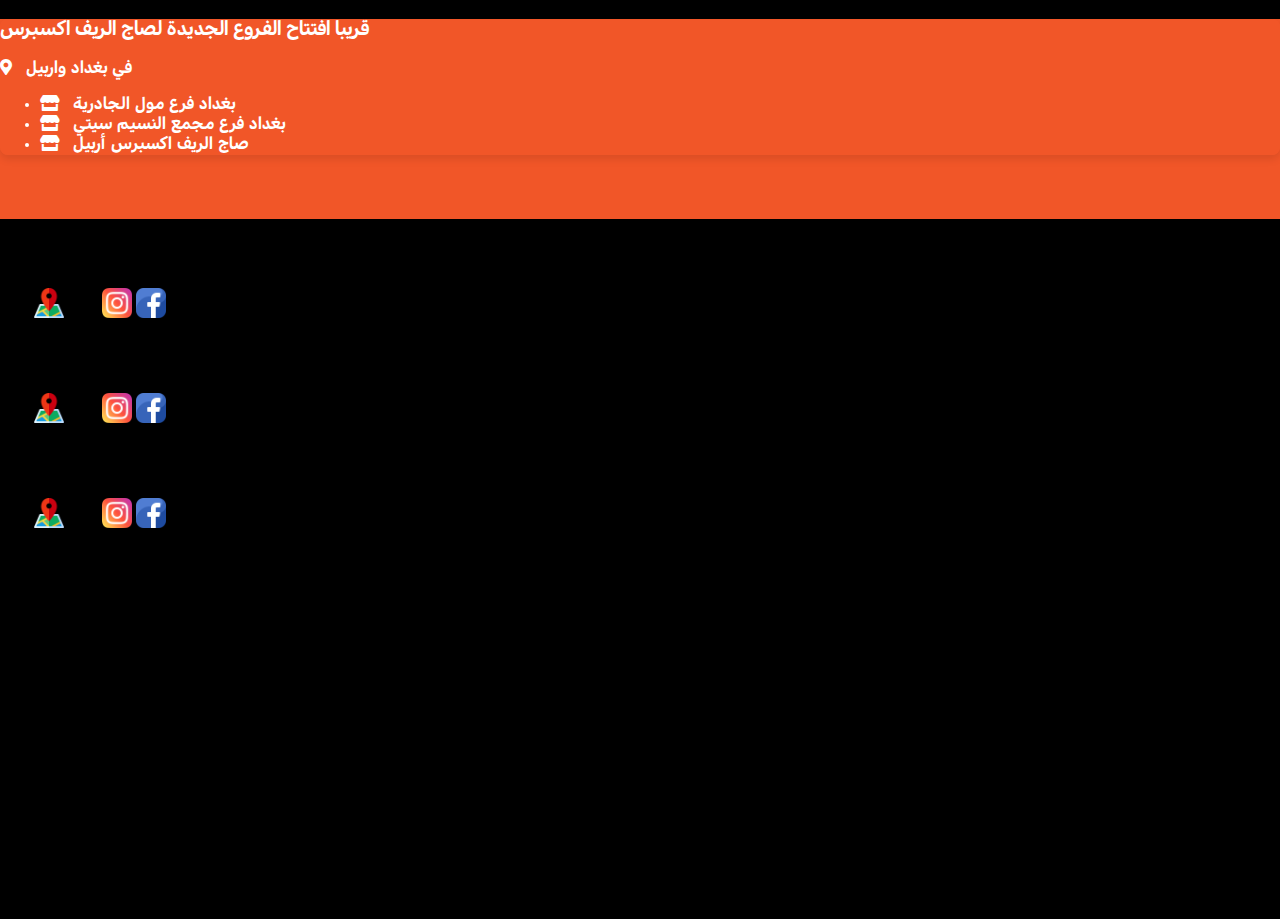
==== index.html @ 47f9ecce "سسس" ====
<!DOCTYPE html>
<html lang="en">
<head>
    <meta charset="UTF-8">
    <meta http-equiv="X-UA-Compatible" content="IE=edge">
    <meta name="viewport" content="width=device-width, initial-scale=1.0">
    
    <link href="https://cdn.jsdelivr.net/npm/bootstrap@5.3.2/dist/css/bootstrap.min.css" rel="stylesheet" integrity="sha384-T3c6CoIi6uLrA9TneNEoa7RxnatzjcDSCmG1MXxSR1GAsXEV/Dwwykc2MPK8M2HN" crossorigin="anonymous">
    <title>Document</title>
    <link href="https://cdnjs.cloudflare.com/ajax/libs/font-awesome/5.15.1/css/all.min.css" rel="stylesheet">

    <link rel="stylesheet" href="styles.css">
</head>
<body>

  <div class="container">
    <div class="d-flex flex-column text-center">
      <div class="text-center">
        <div class="d-flex justify-content-center">
        </div>
      </div>
      <div class="p-3 text-center">
        <!-- First Card -->
        <div class="text-center">
          <div style="background-color:#f15628; color:white; width: 100%; height: 200px;">
            <div class="announcement p-3 my-3" style="background: linear-gradient(to right, #f15628);">
              <h3 class="text-white text-center mb-3">قريبا افتتاح الفروع الجديدة لصاج الريف اكسبرس</h3>
              <p class="text-center text-white"><i class="fas fa-map-marker-alt"></i> في بغداد واربيل</p>
              <div class="container text-white">
                <div class="row justify-content-center">
                  <div class="col-md-6">
                    <ul class="list-unstyled">
                      <li><i class="fas fa-store"></i> بغداد فرع مول الجادرية</li>
                      <li><i class="fas fa-store"></i> بغداد فرع مجمع النسيم سيتي</li>
                      <li><i class="fas fa-store"></i> صاج الريف اكسبرس أربيل</li>
                    </ul>
                  </div>
                </div>
              </div>
            </div>
          </div>
        </div>
        <!-- Second Card -->
        <div class="row justify-content-center my-3">
          <div class="col-md-4">
            <div class="card h-100">
              <div class="card-body text-center">
                <p class="title">فرع المنصور</p>
                <div class="d-flex justify-content-around">
                  <a href=""><img class="jj" src="Sajalreef Icons/phone-call.png" alt=""></a>
                  <a href=""><img class="jj" src="Sajalreef Icons/map (1).png" alt=""></a>
                  <a href=""><img class="jj" src="Sajalreef Icons/menu.png" alt=""></a>
                  <a href=""><img class="jj" src="Sajalreef Icons/instagram (1).png" alt=""></a>
                  <a href=""><img class="jj" src="Sajalreef Icons/facebook (1).png" alt=""></a>
                </div>
              </div>
            </div>
          </div>
        </div>
        <!-- Third Card -->
        <!-- You can add similar blocks for the second and third cards -->
        <div class="row justify-content-center my-3">
          <div class="col-md-4">
            <div class="card h-100">
              <div class="card-body text-center">
                <p class="title">فرع دريم ستي</p>
                <div class="d-flex justify-content-around">
                  <a href=""><img class="jj" src="Sajalreef Icons/phone-call.png" alt=""></a>
                  <a href=""><img class="jj" src="Sajalreef Icons/map (1).png" alt=""></a>
                  <a href=""><img class="jj" src="Sajalreef Icons/menu.png" alt=""></a>
                  <a href=""><img class="jj" src="Sajalreef Icons/instagram (1).png" alt=""></a>
                  <a href=""><img class="jj" src="Sajalreef Icons/facebook (1).png" alt=""></a>
                </div>
              </div>
            </div>
          </div>
        </div>
        <div class="row justify-content-center my-3">
          <div class="col-md-4">
            <div class="card h-100">
              <div class="card-body text-center">
                <p class="title">اكسبرس أربيل</p>
                <div class="d-flex justify-content-around">
                  <a href=""><img class="jj" src="Sajalreef Icons/phone-call.png" alt=""></a>
                  <a href=""><img class="jj" src="Sajalreef Icons/map (1).png" alt=""></a>
                  <a href=""><img class="jj" src="Sajalreef Icons/menu.png" alt=""></a>
                  <a href=""><img class="jj" src="Sajalreef Icons/instagram (1).png" alt=""></a>
                  <a href=""><img class="jj" src="Sajalreef Icons/facebook (1).png" alt=""></a>
                </div>
              </div>
            </div>
          </div>
        </div>
        <div style="margin-bottom: 150px;"></div>
      </div>
    </div>
  </div>

  <script src="https://cdn.jsdelivr.net/npm/@popperjs/core@2.11.8/dist/umd/popper.min.js" integrity="sha384-I7E8VVD/ismYTF4hNIPjVp/Zjvgyol6VFvRkX/vR+Vc4jQkC+hVqc2pM8ODewa9r" crossorigin="anonymous"></script>
  <script src="https://cdn.jsdelivr.net/npm/bootstrap@5.3.2/dist/js/bootstrap.min.js" integrity="sha384-BBtl+eGJRgqQAUMxJ7pMwbEyER4l1g+O15P+16Ep7Q9Q+zqX6gSbd85u4mG4QzX+" crossorigin="anonymous"></script>   
</body>
</html>
---- styles.css ----
@font-face {
    font-family: 'Kohinoor Arabic';
    src: url('KohinoorArabic-Bold.woff2') format('woff2'),
         url('KohinoorArabic-Bold.woff') format('woff'),
         url('Kohinoor Arabic Bold.ttf') format('truetype');
    font-weight: bold;
    font-style: normal;
    font-display: swap;
}

body {
    font-family: 'Kohinoor Arabic';
    background-color: black;
    margin: 0;
    padding: 0;
    align-items: center;
    height: 100vh;
    overflow-y: auto; /* This enables vertical scroll */
}

/* Media query for iPad-sized screens and larger */
@media (min-width: 768px) {
    body {
        overflow-y: auto; /* Enable scroll for laptop and iPad-sized screens */
    }
}

/* Media query for mobile screens in portrait orientation */
@media (max-width: 767px) and (orientation: portrait) {
    body {
        overflow-y: hidden; /* Lock scroll in portrait orientation */
    }
}

.cardd {
    padding-top: 20px;
    margin-top: 50px;
    margin-bottom: 50px;
    background-color: white;
    border-radius: 20px;
    width: 350px;
    height: 150px;
    margin-left: 0;
    margin-right: 0;
    align-items: center;
    justify-items: center;
    justify-content: center;
}

.jj {
    margin: 0;
    width: 30px;
    height: 30px;
    text-align: right;
}

.title {
    margin-right: 20px;
    margin-bottom: 25px;
    font-size: 20px;
    font-weight: bolder;
}

.boxx {
    text-align: center;
}

.imgicon {
    background-color: white;
    padding: 12px;
}

.tend {
    margin-top: 10px;
    color: white;
}
.announcement {
    background-color: #f15628; /* Red-orange gradient background */
    border-radius: 8px; /* Rounded corners */
    box-shadow: 0 4px 8px rgba(0, 0, 0, 0.1); /* Subtle shadow */
}

.announcement i {
    margin-right: 10px; /* Space between icon and text */
    color: #fff; /* White color for icons */
}
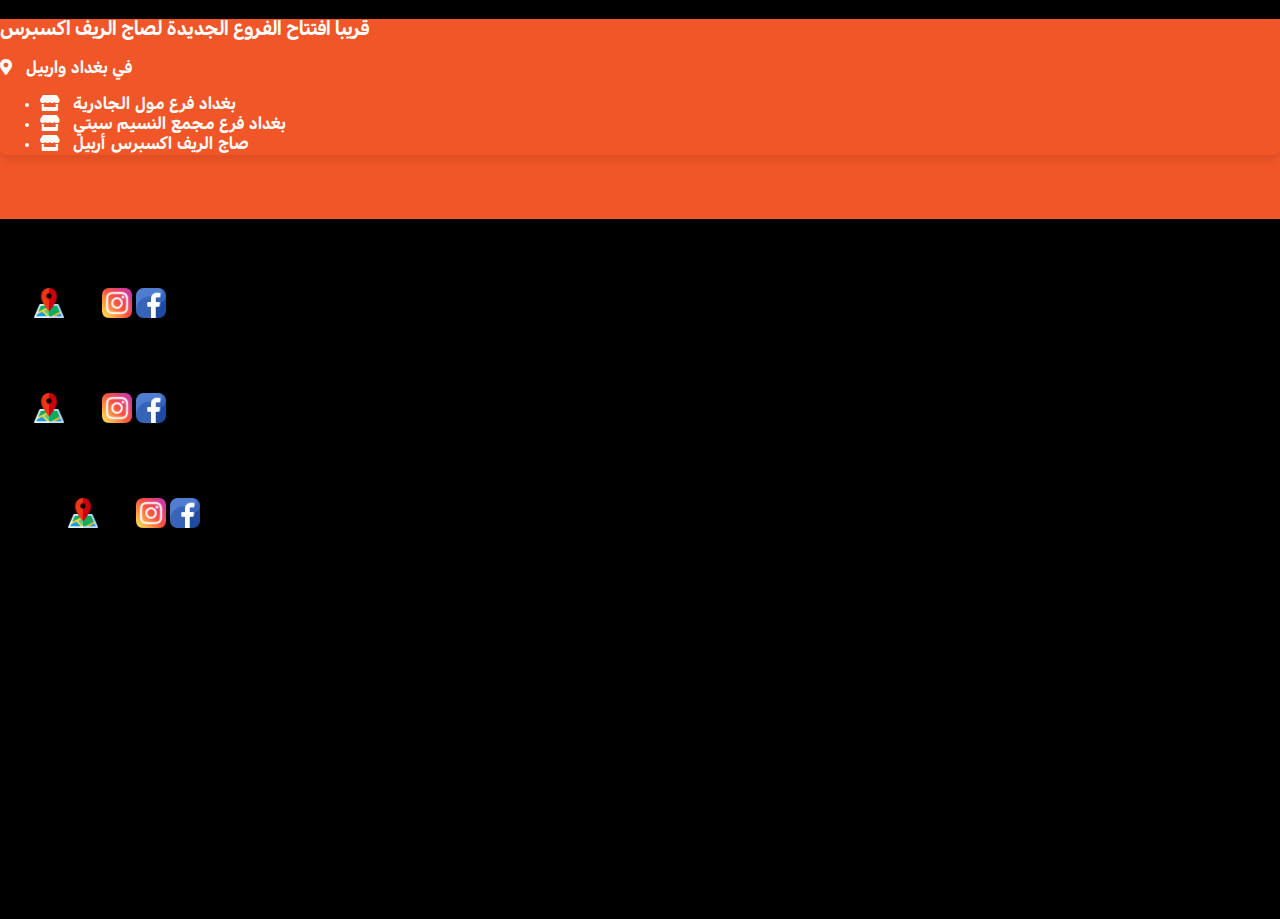
==== commit a27f223b: "sder" ====
--- a/index.html
+++ b/index.html
@@ -21,7 +21,7 @@
       </div>
       <div class="p-3 text-center">
         <!-- First Card -->
-        <div class="text-center">
+        <div class="text-center ">
           <div style="background-color:#f15628; color:white; width: 100%; height: 200px;">
             <div class="announcement p-3 my-3" style="background: linear-gradient(to right, #f15628);">
               <h3 class="text-white text-center mb-3">قريبا افتتاح الفروع الجديدة لصاج الريف اكسبرس</h3>
@@ -41,7 +41,7 @@
           </div>
         </div>
         <!-- Second Card -->
-        <div class="row justify-content-center my-3">
+        <div class="row justify-content-center my-4">
           <div class="col-md-4">
             <div class="card h-100">
               <div class="card-body text-center">
@@ -50,7 +50,7 @@
                   <a href=""><img class="jj" src="Sajalreef Icons/phone-call.png" alt=""></a>
                   <a href=""><img class="jj" src="Sajalreef Icons/map (1).png" alt=""></a>
                   <a href=""><img class="jj" src="Sajalreef Icons/menu.png" alt=""></a>
-                  <a href=""><img class="jj" src="Sajalreef Icons/instagram (1).png" alt=""></a>
+                  <a href="https://www.instagram.com/sajalreef_express/"><img class="jj" src="Sajalreef Icons/instagram (1).png" alt=""></a>
                   <a href=""><img class="jj" src="Sajalreef Icons/facebook (1).png" alt=""></a>
                 </div>
               </div>
@@ -68,7 +68,7 @@
                   <a href=""><img class="jj" src="Sajalreef Icons/phone-call.png" alt=""></a>
                   <a href=""><img class="jj" src="Sajalreef Icons/map (1).png" alt=""></a>
                   <a href=""><img class="jj" src="Sajalreef Icons/menu.png" alt=""></a>
-                  <a href=""><img class="jj" src="Sajalreef Icons/instagram (1).png" alt=""></a>
+                  <a href="https://www.instagram.com/sajalreef_express/"><img class="jj" src="Sajalreef Icons/instagram (1).png" alt=""></a>
                   <a href=""><img class="jj" src="Sajalreef Icons/facebook (1).png" alt=""></a>
                 </div>
               </div>
@@ -81,10 +81,11 @@
               <div class="card-body text-center">
                 <p class="title">اكسبرس أربيل</p>
                 <div class="d-flex justify-content-around">
-                  <a href=""><img class="jj" src="Sajalreef Icons/phone-call.png" alt=""></a>
-                  <a href=""><img class="jj" src="Sajalreef Icons/map (1).png" alt=""></a>
+                  <a href="tel:+9647874130009 "><img class="jj" src="Sajalreef Icons/phone-call.png" alt="Call"></a>
+                  <a href="tel:+9647503130009"><img class="jj" src="Sajalreef Icons/phone-call.png" alt="Call"></a>
+                                    <a href=""><img class="jj" src="Sajalreef Icons/map (1).png" alt=""></a>
                   <a href=""><img class="jj" src="Sajalreef Icons/menu.png" alt=""></a>
-                  <a href=""><img class="jj" src="Sajalreef Icons/instagram (1).png" alt=""></a>
+                  <a href="https://www.instagram.com/sajalreef_express/"><img class="jj" src="Sajalreef Icons/instagram (1).png" alt=""></a>
                   <a href=""><img class="jj" src="Sajalreef Icons/facebook (1).png" alt=""></a>
                 </div>
               </div>
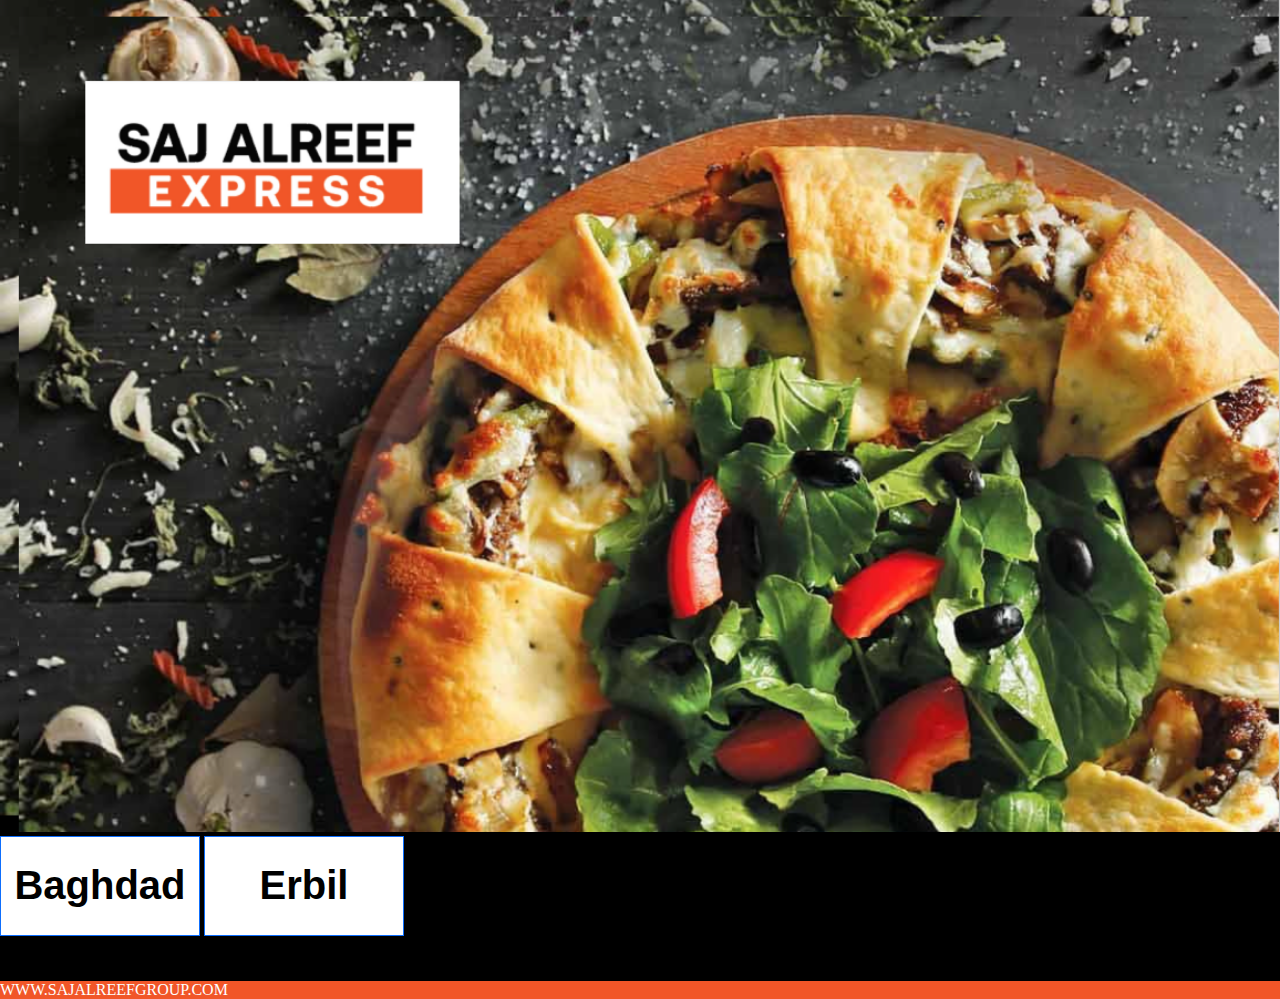
==== commit 2333de93: "jgg" ====
--- a/index.html
+++ b/index.html
@@ -6,98 +6,25 @@
     <meta name="viewport" content="width=device-width, initial-scale=1.0">
     
     <link href="https://cdn.jsdelivr.net/npm/bootstrap@5.3.2/dist/css/bootstrap.min.css" rel="stylesheet" integrity="sha384-T3c6CoIi6uLrA9TneNEoa7RxnatzjcDSCmG1MXxSR1GAsXEV/Dwwykc2MPK8M2HN" crossorigin="anonymous">
-    <title>Document</title>
-    <link href="https://cdnjs.cloudflare.com/ajax/libs/font-awesome/5.15.1/css/all.min.css" rel="stylesheet">
-
+    <title>SAJALREEF EXPRESS</title>
     <link rel="stylesheet" href="styles.css">
 </head>
 <body>
 
-  <div class="container">
-    <div class="d-flex flex-column text-center">
-      <div class="text-center">
-        <div class="d-flex justify-content-center">
-        </div>
-      </div>
-      <div class="p-3 text-center">
-        <!-- First Card -->
-        <div class="text-center ">
-          <div style="background-color:#f15628; color:white; width: 100%; height: 200px;">
-            <div class="announcement p-3 my-3" style="background: linear-gradient(to right, #f15628);">
-              <h3 class="text-white text-center mb-3">قريبا افتتاح الفروع الجديدة لصاج الريف اكسبرس</h3>
-              <p class="text-center text-white"><i class="fas fa-map-marker-alt"></i> في بغداد واربيل</p>
-              <div class="container text-white">
-                <div class="row justify-content-center">
-                  <div class="col-md-6">
-                    <ul class="list-unstyled">
-                      <li><i class="fas fa-store"></i> بغداد فرع مول الجادرية</li>
-                      <li><i class="fas fa-store"></i> بغداد فرع مجمع النسيم سيتي</li>
-                      <li><i class="fas fa-store"></i> صاج الريف اكسبرس أربيل</li>
-                    </ul>
-                  </div>
-                </div>
-              </div>
-            </div>
-          </div>
-        </div>
-        <!-- Second Card -->
-        <div class="row justify-content-center my-4">
-          <div class="col-md-4">
-            <div class="card h-100">
-              <div class="card-body text-center">
-                <p class="title">فرع المنصور</p>
-                <div class="d-flex justify-content-around">
-                  <a href=""><img class="jj" src="Sajalreef Icons/phone-call.png" alt=""></a>
-                  <a href=""><img class="jj" src="Sajalreef Icons/map (1).png" alt=""></a>
-                  <a href=""><img class="jj" src="Sajalreef Icons/menu.png" alt=""></a>
-                  <a href="https://www.instagram.com/sajalreef_express/"><img class="jj" src="Sajalreef Icons/instagram (1).png" alt=""></a>
-                  <a href=""><img class="jj" src="Sajalreef Icons/facebook (1).png" alt=""></a>
-                </div>
-              </div>
-            </div>
-          </div>
-        </div>
-        <!-- Third Card -->
-        <!-- You can add similar blocks for the second and third cards -->
-        <div class="row justify-content-center my-3">
-          <div class="col-md-4">
-            <div class="card h-100">
-              <div class="card-body text-center">
-                <p class="title">فرع دريم ستي</p>
-                <div class="d-flex justify-content-around">
-                  <a href=""><img class="jj" src="Sajalreef Icons/phone-call.png" alt=""></a>
-                  <a href=""><img class="jj" src="Sajalreef Icons/map (1).png" alt=""></a>
-                  <a href=""><img class="jj" src="Sajalreef Icons/menu.png" alt=""></a>
-                  <a href="https://www.instagram.com/sajalreef_express/"><img class="jj" src="Sajalreef Icons/instagram (1).png" alt=""></a>
-                  <a href=""><img class="jj" src="Sajalreef Icons/facebook (1).png" alt=""></a>
-                </div>
-              </div>
-            </div>
-          </div>
-        </div>
-        <div class="row justify-content-center my-3">
-          <div class="col-md-4">
-            <div class="card h-100">
-              <div class="card-body text-center">
-                <p class="title">اكسبرس أربيل</p>
-                <div class="d-flex justify-content-around">
-                  <a href="tel:+9647874130009 "><img class="jj" src="Sajalreef Icons/phone-call.png" alt="Call"></a>
-                  <a href="tel:+9647503130009"><img class="jj" src="Sajalreef Icons/phone-call.png" alt="Call"></a>
-                                    <a href=""><img class="jj" src="Sajalreef Icons/map (1).png" alt=""></a>
-                  <a href=""><img class="jj" src="Sajalreef Icons/menu.png" alt=""></a>
-                  <a href="https://www.instagram.com/sajalreef_express/"><img class="jj" src="Sajalreef Icons/instagram (1).png" alt=""></a>
-                  <a href=""><img class="jj" src="Sajalreef Icons/facebook (1).png" alt=""></a>
-                </div>
-              </div>
-            </div>
-          </div>
-        </div>
-        <div style="margin-bottom: 150px;"></div>
-      </div>
-    </div>
+  <div class="d-flex flex-column ">
+   
+    <div class="  text-center">  <div class=" text-center"><div class="d-flex justify-content-center "><img src="expressimagehq.png" class="img-" alt="..." width="100%"></div> </div>  </div>
+    
+
+    <div class="d-flex flex-column align-items-center mt-5 ">
+      <a href="./BagdadBranches.html"><button type="button" class="btn custom-button mb-2" >Baghdad</button></a> 
+      <a href="./Gulan.html"><button type="button" class="btn custom-button mt-5">Erbil</button></a>
   </div>
 
-  <script src="https://cdn.jsdelivr.net/npm/@popperjs/core@2.11.8/dist/umd/popper.min.js" integrity="sha384-I7E8VVD/ismYTF4hNIPjVp/Zjvgyol6VFvRkX/vR+Vc4jQkC+hVqc2pM8ODewa9r" crossorigin="anonymous"></script>
-  <script src="https://cdn.jsdelivr.net/npm/bootstrap@5.3.2/dist/js/bootstrap.min.js" integrity="sha384-BBtl+eGJRgqQAUMxJ7pMwbEyER4l1g+O15P+16Ep7Q9Q+zqX6gSbd85u4mG4QzX+" crossorigin="anonymous"></script>   
+  <div class="  text-center " >  <div  style="background-color:#f15628 ; color:white ; width: 100%; margin-top: 45px; " >WWW.SAJALREEFGROUP.COM</div> </div>
+
+
+    <script src="https://cdn.jsdelivr.net/npm/@popperjs/core@2.11.8/dist/umd/popper.min.js" integrity="sha384-I7E8VVD/ismYTF4hNIPjVp/Zjvgyol6VFvRkX/vR+Vc4jQkC+hVqc2pM8ODewa9r" crossorigin="anonymous"></script>
+    <script src="https://cdn.jsdelivr.net/npm/bootstrap@5.3.2/dist/js/bootstrap.min.js" integrity="sha384-BBtl+eGJRgqQAUMxJ7pMwbEyER4l1g+O15P+16Ep7Q9Q+zqX6gSbd85u4mG4QzX+" crossorigin="anonymous"></script>   
 </body>
 </html>
--- a/styles.css
+++ b/styles.css
@@ -1,86 +1,85 @@
-@font-face {
-    font-family: 'Kohinoor Arabic';
-    src: url('KohinoorArabic-Bold.woff2') format('woff2'),
-         url('KohinoorArabic-Bold.woff') format('woff'),
-         url('Kohinoor Arabic Bold.ttf') format('truetype');
-    font-weight: bold;
-    font-style: normal;
-    font-display: swap;
+body {
+  background-color: black;
+  margin: 0;
+  padding: 0;
+  align-items: center;
+  height: 100vh;
+  overflow-y: auto; /* This enables vertical scroll */
+}
+.fb {
+  background-color: white;
+  padding: 10px; /* Adjust as needed */
+  width: 100px; /* Adjust width as needed */
+  height: 100px; /* Adjust height as needed */
+}
+.custom-button {
+  background-color: white;
+  color: black;
+  /* Bootstrap primary color */
+  border: 1px solid #0d6efd;
+  width: 200px; /* Adjust width as needed */
+  height: 100px;
+  font-size: 40px;
+  font-weight: bold;
+  /* Adjust height as needed */
 }
 
-body {
-    font-family: 'Kohinoor Arabic';
-    background-color: black;
-    margin: 0;
-    padding: 0;
-    align-items: center;
-    height: 100vh;
-    overflow-y: auto; /* This enables vertical scroll */
+.custom-button:hover {
+  background-color: #f15628; /* Slightly darker on hover */
 }
-
 /* Media query for iPad-sized screens and larger */
 @media (min-width: 768px) {
-    body {
-        overflow-y: auto; /* Enable scroll for laptop and iPad-sized screens */
-    }
+  body {
+    overflow-y: auto; /* Enable scroll for laptop and iPad-sized screens */
+  }
 }
 
 /* Media query for mobile screens in portrait orientation */
 @media (max-width: 767px) and (orientation: portrait) {
-    body {
-        overflow-y: hidden; /* Lock scroll in portrait orientation */
-    }
+  body {
+    overflow-y: hidden; /* Lock scroll in portrait orientation */
+  }
 }
 
 .cardd {
-    padding-top: 20px;
-    margin-top: 50px;
-    margin-bottom: 50px;
-    background-color: white;
-    border-radius: 20px;
-    width: 350px;
-    height: 150px;
-    margin-left: 0;
-    margin-right: 0;
-    align-items: center;
-    justify-items: center;
-    justify-content: center;
+  padding-top: 20px;
+  margin-top: 50px;
+  margin-bottom: 50px;
+  background-color: white;
+  border-radius: 20px;
+  width: 350px;
+  height: 150px;
+  margin-left: 0;
+  margin-right: 0;
+
+  align-items: center;
+  justify-items: center;
+  justify-content: center;
 }
 
 .jj {
-    margin: 0;
-    width: 30px;
-    height: 30px;
-    text-align: right;
+  margin: 0;
+  width: 30px;
+  height: 30px;
+  text-align: right;
 }
 
 .title {
-    margin-right: 20px;
-    margin-bottom: 25px;
-    font-size: 20px;
-    font-weight: bolder;
+  margin-right: 20px;
+  margin-bottom: 25px;
+  font-size: 20px;
+  font-weight: bolder;
 }
 
 .boxx {
-    text-align: center;
+  text-align: center;
 }
 
 .imgicon {
-    background-color: white;
-    padding: 12px;
+  background-color: white;
+  padding: 12px;
 }
-
 .tend {
-    margin-top: 10px;
-    color: white;
+  margin-top: 10px;
+  color: white;
 }
-.announcement {
-    background-color: #f15628; /* Red-orange gradient background */
-    border-radius: 8px; /* Rounded corners */
-    box-shadow: 0 4px 8px rgba(0, 0, 0, 0.1); /* Subtle shadow */
-}
-
-.announcement i {
-    margin-right: 10px; /* Space between icon and text */
-    color: #fff; /* White color for icons */
-}
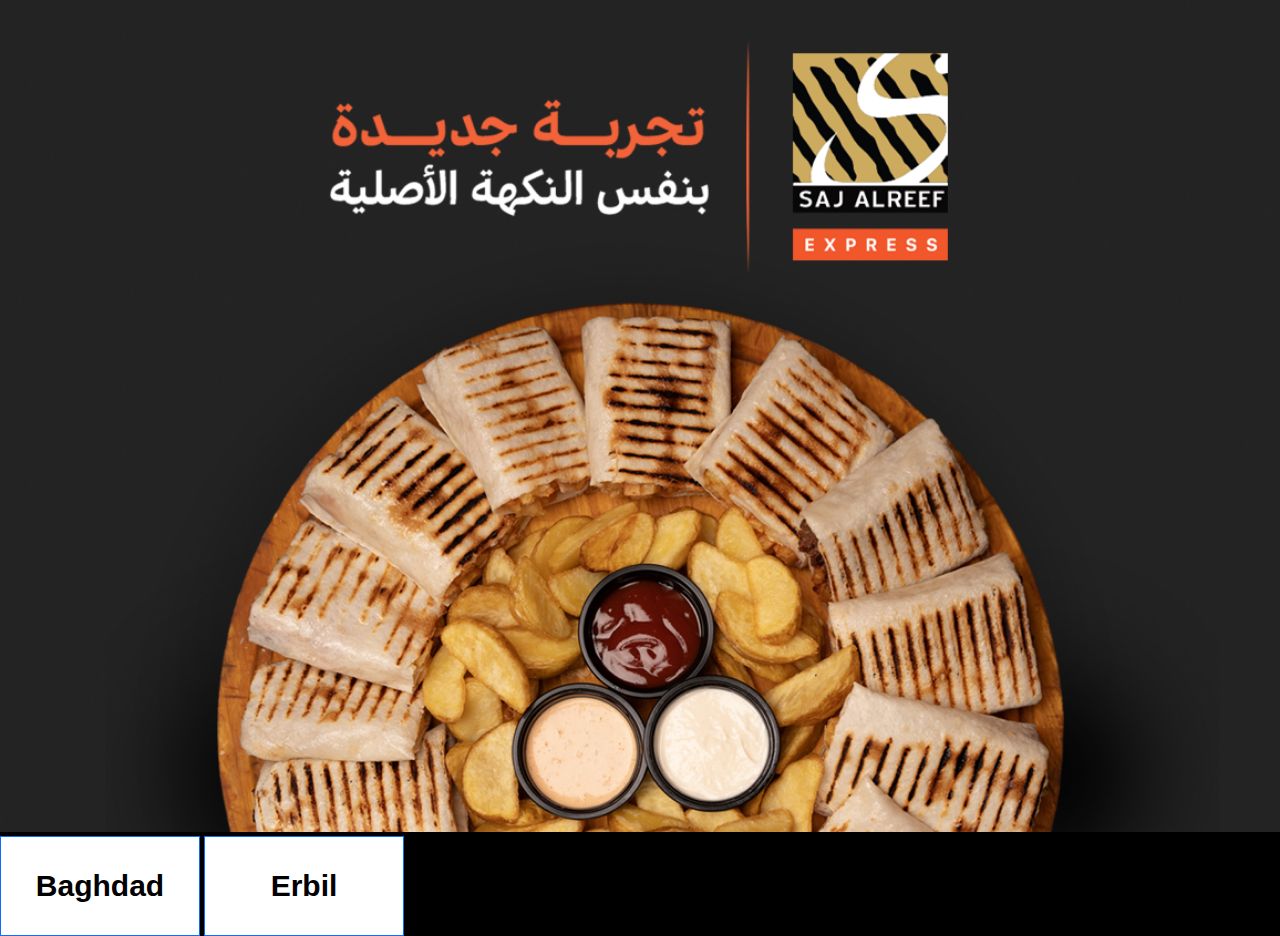
==== commit 5537e44f: "fr" ====
--- a/index.html
+++ b/index.html
@@ -21,7 +21,6 @@
       <a href="./Gulan.html"><button type="button" class="btn custom-button mt-5">Erbil</button></a>
   </div>
 
-  <div class="  text-center " >  <div  style="background-color:#f15628 ; color:white ; width: 100%; margin-top: 45px; " >WWW.SAJALREEFGROUP.COM</div> </div>
 
 
     <script src="https://cdn.jsdelivr.net/npm/@popperjs/core@2.11.8/dist/umd/popper.min.js" integrity="sha384-I7E8VVD/ismYTF4hNIPjVp/Zjvgyol6VFvRkX/vR+Vc4jQkC+hVqc2pM8ODewa9r" crossorigin="anonymous"></script>
--- a/styles.css
+++ b/styles.css
@@ -19,7 +19,7 @@
   border: 1px solid #0d6efd;
   width: 200px; /* Adjust width as needed */
   height: 100px;
-  font-size: 40px;
+  font-size: 30px;
   font-weight: bold;
   /* Adjust height as needed */
 }
